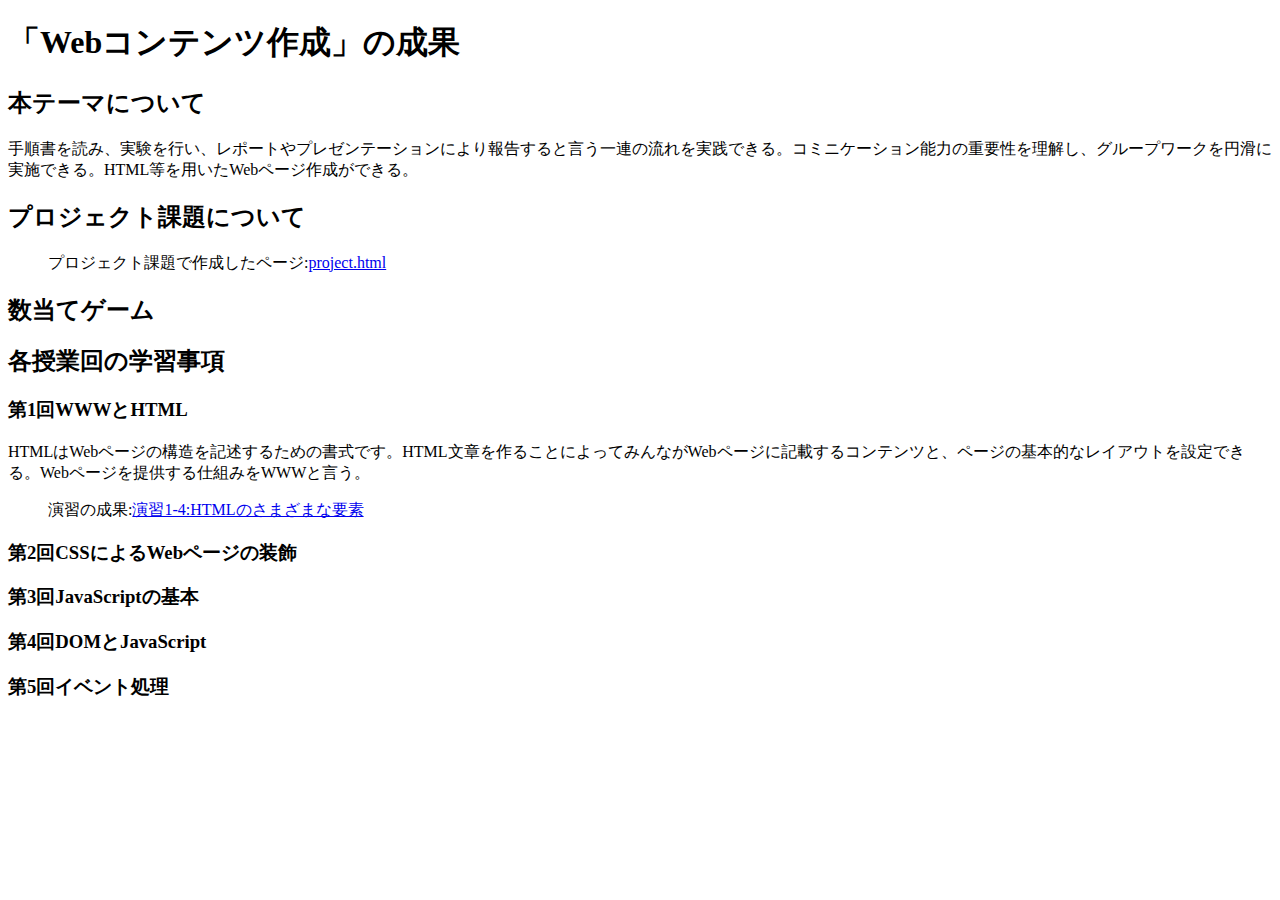
==== index.html @ 6f82a426 "g" ====
<!DOCTYPE html>
<html>
  <head>
    <meta charset="utf-8">
    <title>「Webコンテンツ作成」の成果</title>
  </head>
  <body>
    <h1>「Webコンテンツ作成」の成果</h1>
    <h2>本テーマについて</h2>
    手順書を読み、実験を行い、レポートやプレゼンテーションにより報告すると言う一連の流れを実践できる。コミニケーション能力の重要性を理解し、グループワークを円滑に実施できる。HTML等を用いたWebページ作成ができる。
    <h2>プロジェクト課題について</h2>
    <ul>
      プロジェクト課題で作成したページ:<a href="project.html"
      title="project.html"
      target="_blank">project.html</a>
    </ul>

    <h2>数当てゲーム</h2>

    <h2>各授業回の学習事項</h2>

    <h3>第1回WWWとHTML</h3>
    HTMLはWebページの構造を記述するための書式です。HTML文章を作ることによってみんながWebページに記載するコンテンツと、ページの基本的なレイアウトを設定できる。Webページを提供する仕組みをWWWと言う。
    <ul>
	    演習の成果:<a href="practice-html/elements.html"
			title="演習1-4:HTMLのさまざまな要素"
			target="_blank">演習1-4:HTMLのさまざまな要素</a>
				
		</ul>
    
    <h3>第2回CSSによるWebページの装飾</h3>
    <h3>第3回JavaScriptの基本</h3>
    <h3>第4回DOMとJavaScript</h3>
    <h3>第5回イベント処理</h3>
  </body>
</html>
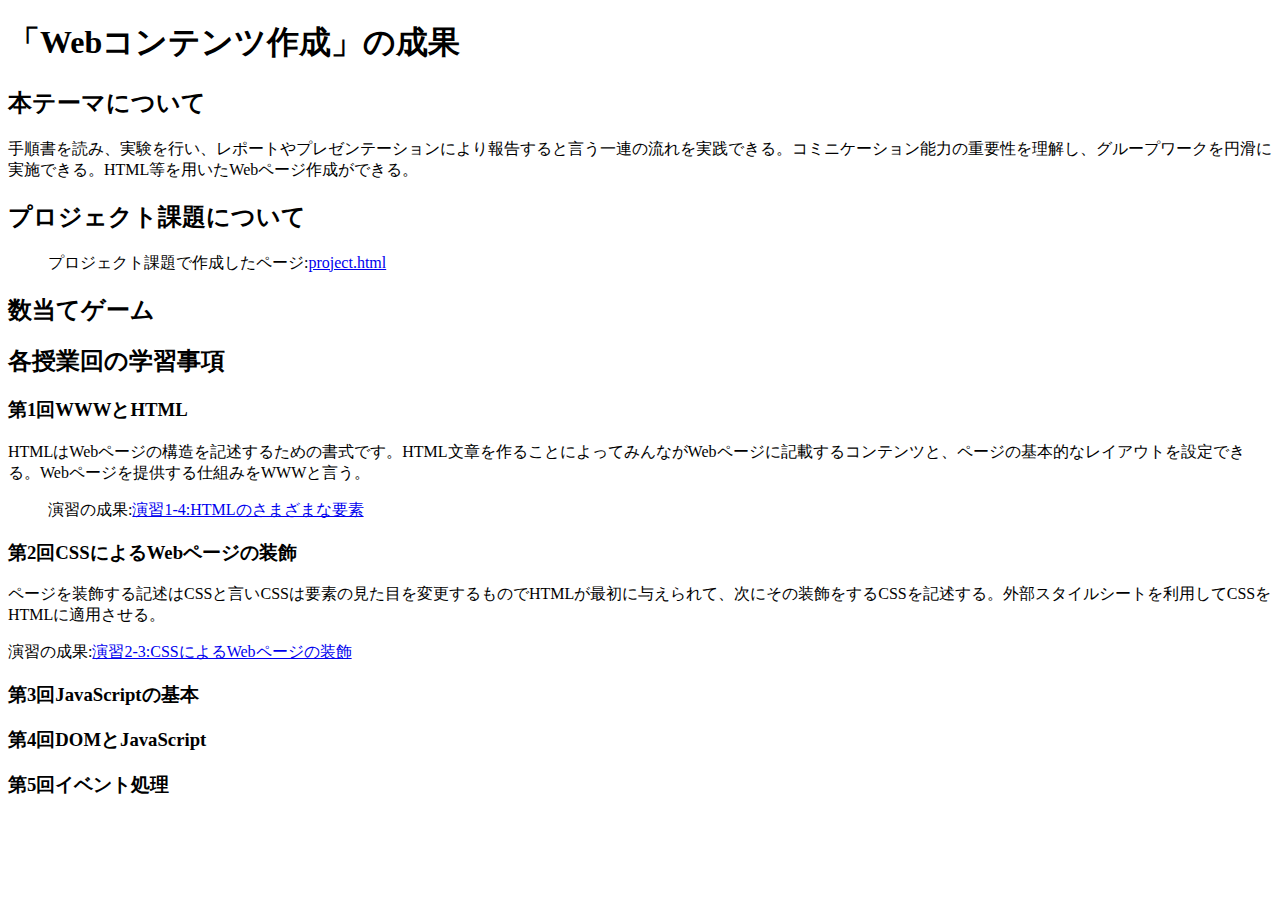
==== commit a9fac9ff: "あ" ====
--- a/index.html
+++ b/index.html
@@ -3,6 +3,7 @@
   <head>
     <meta charset="utf-8">
     <title>「Webコンテンツ作成」の成果</title>
+    <link rel="stylesheet" href="index.css">
   </head>
   <body>
     <h1>「Webコンテンツ作成」の成果</h1>
@@ -29,6 +30,10 @@
 		</ul>
     
     <h3>第2回CSSによるWebページの装飾</h3>
+    <p>ページを装飾する記述はCSSと言いCSSは要素の見た目を変更するものでHTMLが最初に与えられて、次にその装飾をするCSSを記述する。外部スタイルシートを利用してCSSをHTMLに適用させる。</p>
+    演習の成果:<a href="practice-css/browser-intro.html"
+    title="演習2-3:CSSによるWebページの装飾"
+    target="_blank">演習2-3:CSSによるWebページの装飾</a>
     <h3>第3回JavaScriptの基本</h3>
     <h3>第4回DOMとJavaScript</h3>
     <h3>第5回イベント処理</h3>
--- a/index.css
+++ b/index.css
@@ -0,0 +1,4 @@
+h1 {
+    color:black;
+    text-shadow: white 1px 0 10px;
+}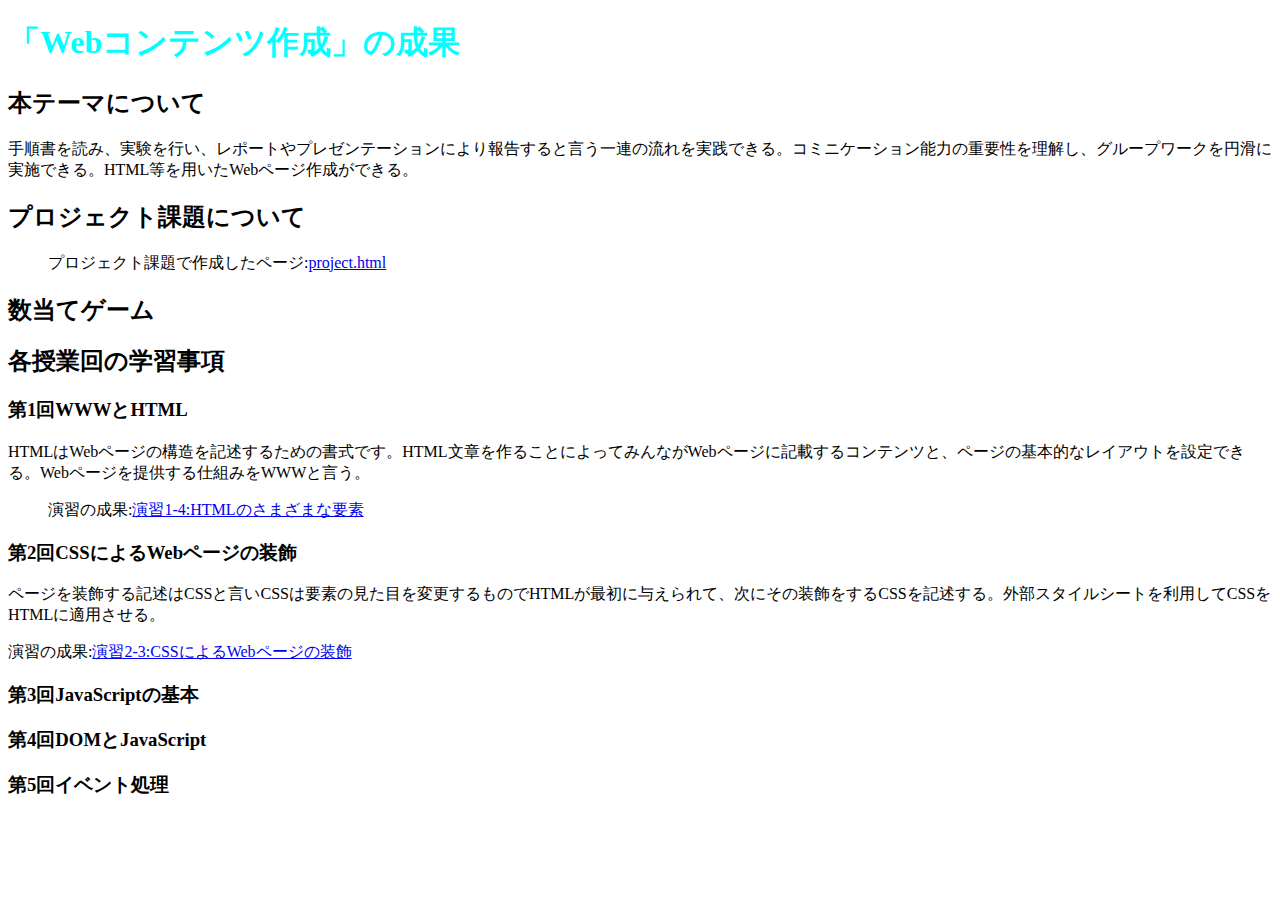
==== commit 7407db04: "sa" ====
--- a/index.html
+++ b/index.html
@@ -17,7 +17,9 @@
     </ul>
 
     <h2>数当てゲーム</h2>
-
+    <p>
+      
+    </p>
     <h2>各授業回の学習事項</h2>
 
     <h3>第1回WWWとHTML</h3>
--- a/index.css
+++ b/index.css
@@ -1,4 +1,7 @@
 h1 {
-    color:black;
-    text-shadow: white 1px 0 10px;
+    color:aqua;
+    background-color: white;
+}
+h2{
+    
 }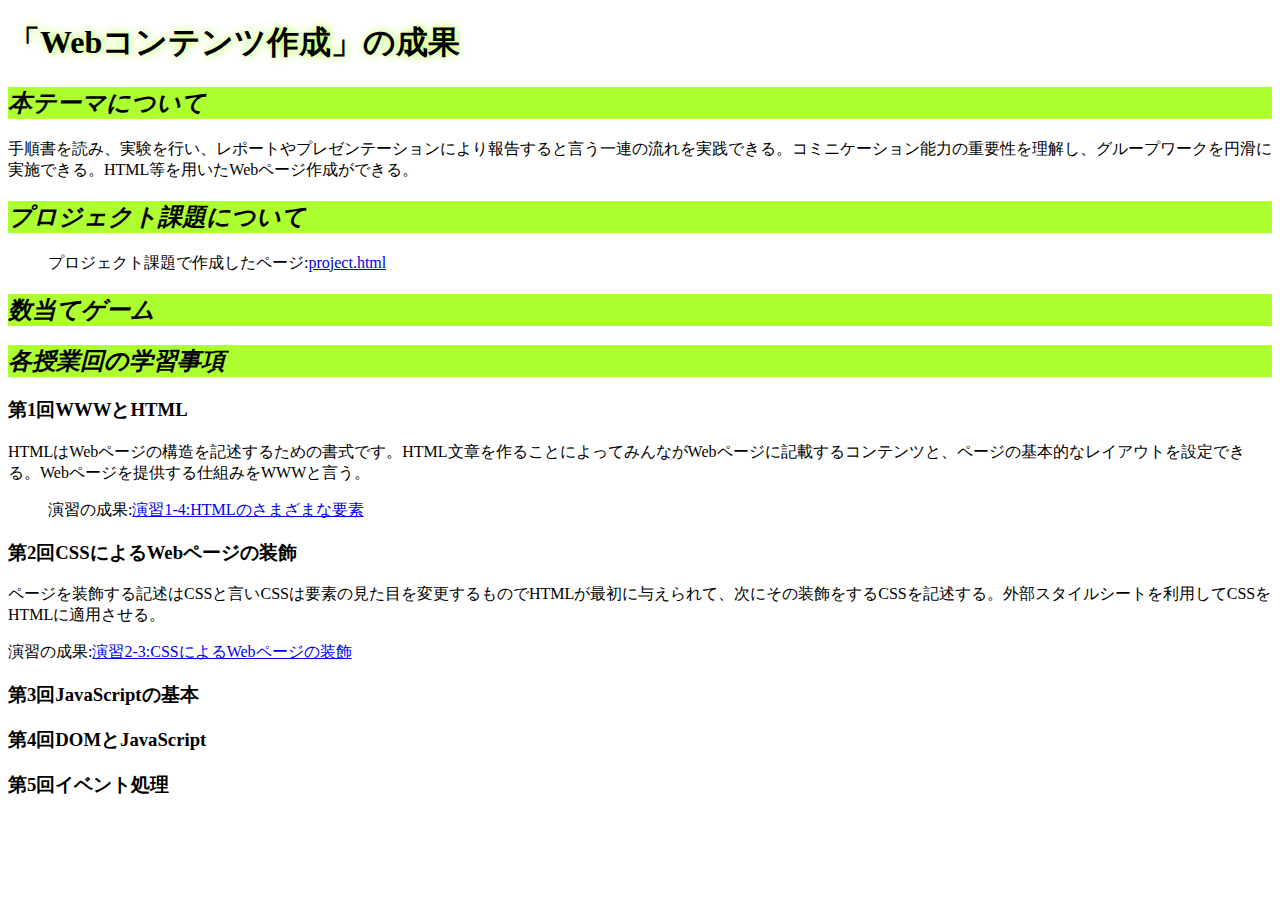
==== commit 351d623c: "df" ====
--- a/index.html
+++ b/index.html
@@ -8,7 +8,7 @@
   <body>
     <h1>「Webコンテンツ作成」の成果</h1>
     <h2>本テーマについて</h2>
-    手順書を読み、実験を行い、レポートやプレゼンテーションにより報告すると言う一連の流れを実践できる。コミニケーション能力の重要性を理解し、グループワークを円滑に実施できる。HTML等を用いたWebページ作成ができる。
+    <p>手順書を読み、実験を行い、レポートやプレゼンテーションにより報告すると言う一連の流れを実践できる。コミニケーション能力の重要性を理解し、グループワークを円滑に実施できる。HTML等を用いたWebページ作成ができる。</p>
     <h2>プロジェクト課題について</h2>
     <ul>
       プロジェクト課題で作成したページ:<a href="project.html"
@@ -18,12 +18,12 @@
 
     <h2>数当てゲーム</h2>
     <p>
-      
+
     </p>
     <h2>各授業回の学習事項</h2>
 
     <h3>第1回WWWとHTML</h3>
-    HTMLはWebページの構造を記述するための書式です。HTML文章を作ることによってみんながWebページに記載するコンテンツと、ページの基本的なレイアウトを設定できる。Webページを提供する仕組みをWWWと言う。
+    <p>HTMLはWebページの構造を記述するための書式です。HTML文章を作ることによってみんながWebページに記載するコンテンツと、ページの基本的なレイアウトを設定できる。Webページを提供する仕組みをWWWと言う。</p>
     <ul>
 	    演習の成果:<a href="practice-html/elements.html"
 			title="演習1-4:HTMLのさまざまな要素"
--- a/index.css
+++ b/index.css
@@ -1,7 +1,9 @@
 h1 {
-    color:aqua;
-    background-color: white;
+    color:black;
+    text-shadow: greenyellow 1px 0 10px;
 }
 h2{
-    
+    font-style:italic;
+    background-color:greenyellow;
+
 }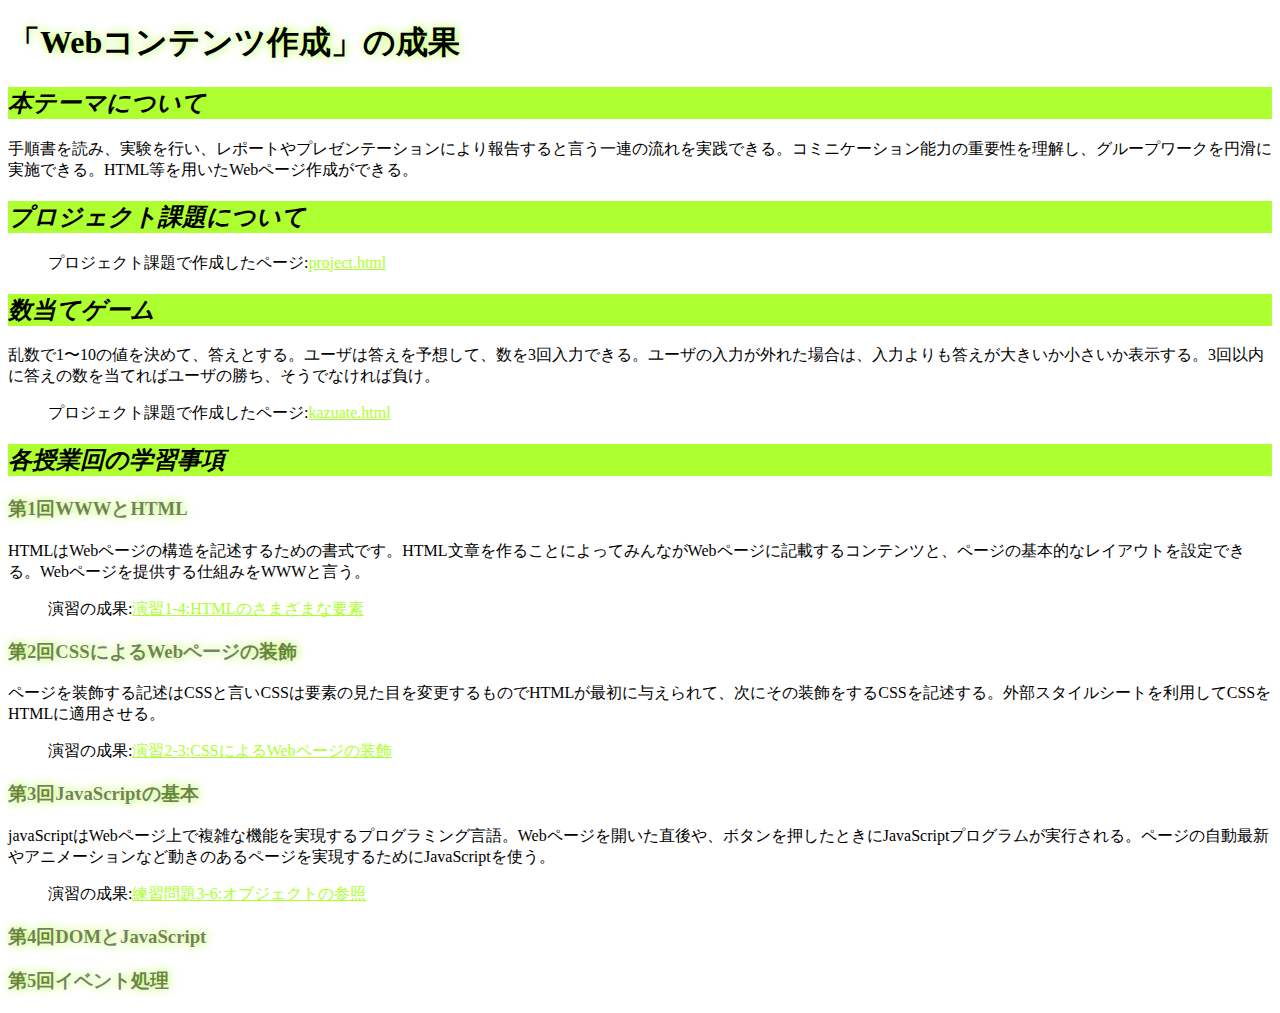
==== commit 06e18f88: "hw" ====
--- a/index.html
+++ b/index.html
@@ -17,6 +17,12 @@
     </ul>
 
     <h2>数当てゲーム</h2>
+    <p>乱数で1〜10の値を決めて、答えとする。ユーザは答えを予想して、数を3回入力できる。ユーザの入力が外れた場合は、入力よりも答えが大きいか小さいか表示する。3回以内に答えの数を当てればユーザの勝ち、そうでなければ負け。</p>
+    <ul>
+      プロジェクト課題で作成したページ:<a href="kazuate.html"
+      title="kazuate.html"
+      target="_blank">kazuate.html</a>
+    </ul>
     <p>
 
     </p>
@@ -33,10 +39,18 @@
     
     <h3>第2回CSSによるWebページの装飾</h3>
     <p>ページを装飾する記述はCSSと言いCSSは要素の見た目を変更するものでHTMLが最初に与えられて、次にその装飾をするCSSを記述する。外部スタイルシートを利用してCSSをHTMLに適用させる。</p>
-    演習の成果:<a href="practice-css/browser-intro.html"
-    title="演習2-3:CSSによるWebページの装飾"
-    target="_blank">演習2-3:CSSによるWebページの装飾</a>
+    <ul> 演習の成果:<a href="practice-css/browser-intro.html"
+      title="演習2-3:CSSによるWebページの装飾"
+      target="_blank">演習2-3:CSSによるWebページの装飾</a>
+    </ul>
+
     <h3>第3回JavaScriptの基本</h3>
+    <p>javaScriptはWebページ上で複雑な機能を実現するプログラミング言語。Webページを開いた直後や、ボタンを押したときにJavaScriptプログラムが実行される。ページの自動最新やアニメーションなど動きのあるページを実現するためにJavaScriptを使う。</p>
+    <ul>演習の成果:<a href="practice-js/obj-practice.html"
+      title="練習問題3-6:オブジェクトの参照"
+      target="_blank">練習問題3-6:オブジェクトの参照</a>
+  </ul>
+
     <h3>第4回DOMとJavaScript</h3>
     <h3>第5回イベント処理</h3>
   </body>
--- a/index.css
+++ b/index.css
@@ -6,4 +6,21 @@
     font-style:italic;
     background-color:greenyellow;
 
+}
+a:link {
+    color:greenyellow;
+}
+a:visited {
+    color:green;
+}
+a:hover {
+    text-decoration:none;
+}
+h3 {
+    color:rgba(0, 0, 0, 0.503);
+    text-shadow: greenyellow 1px 0 10px;
+
+}
+p {
+    font-family: serif;
 }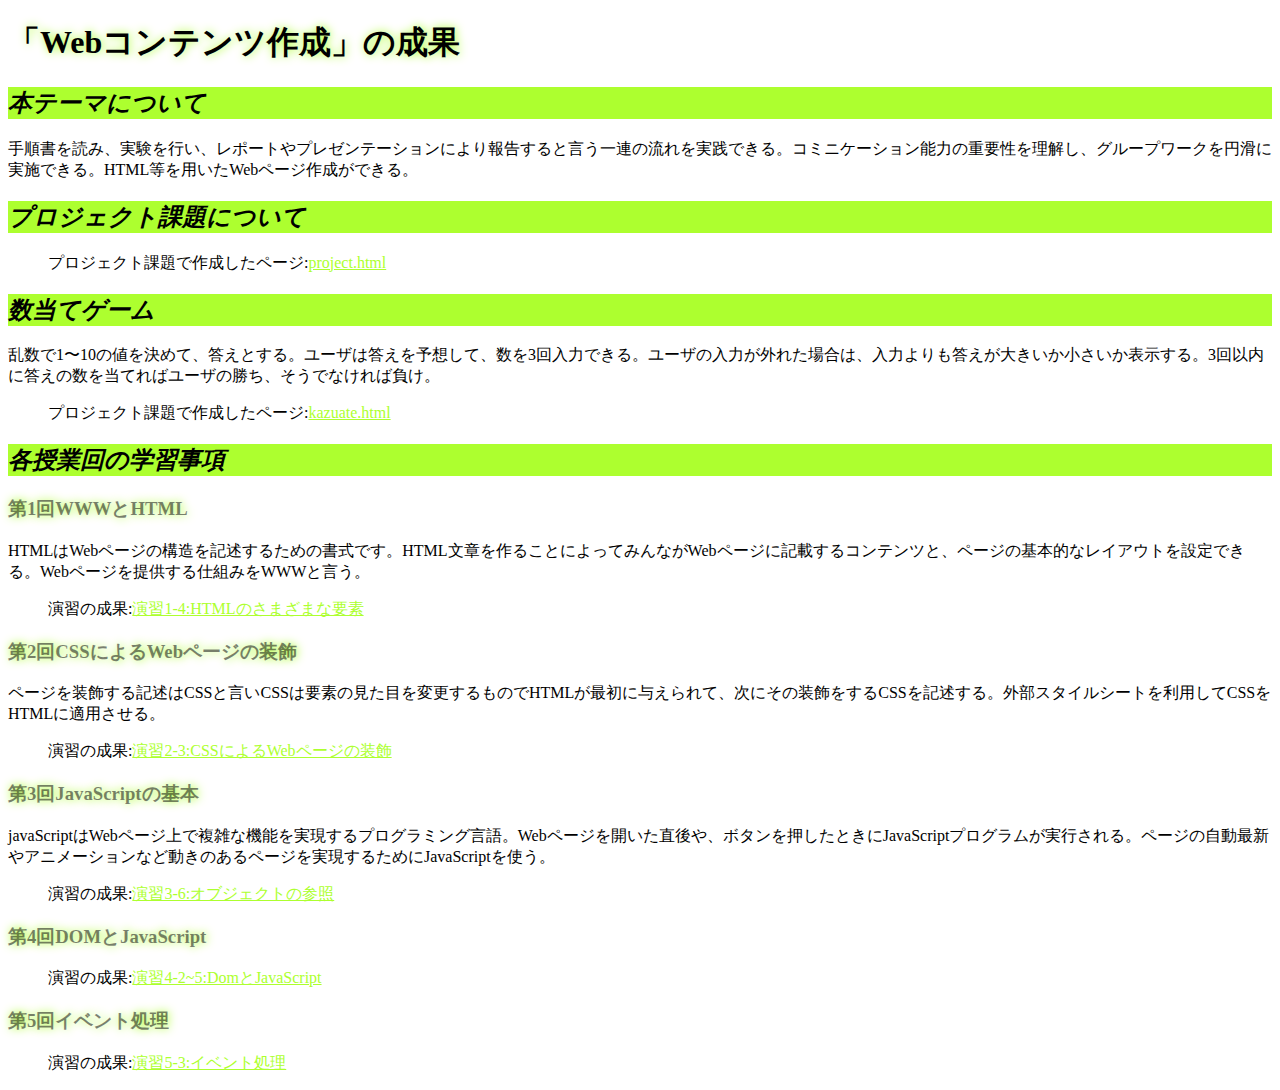
==== commit 16d301dc: "f" ====
--- a/index.html
+++ b/index.html
@@ -47,11 +47,21 @@
     <h3>第3回JavaScriptの基本</h3>
     <p>javaScriptはWebページ上で複雑な機能を実現するプログラミング言語。Webページを開いた直後や、ボタンを押したときにJavaScriptプログラムが実行される。ページの自動最新やアニメーションなど動きのあるページを実現するためにJavaScriptを使う。</p>
     <ul>演習の成果:<a href="practice-js/obj-practice.html"
-      title="練習問題3-6:オブジェクトの参照"
-      target="_blank">練習問題3-6:オブジェクトの参照</a>
+      title="演習3-6:オブジェクトの参照"
+      target="_blank">演習3-6:オブジェクトの参照</a>
   </ul>
 
     <h3>第4回DOMとJavaScript</h3>
+    <p></p>
+    <ul>演習の成果:<a href="practice-dom/dom-exercise.html"
+      title="演習4-2~4-5:DomとJavaScript"
+      target="_blank">演習4-2~5:DomとJavaScript</a>
+    </ul>
     <h3>第5回イベント処理</h3>
+    <p></p>
+    <ul>演習の成果:<a href="practice-event/event-list.html"
+      title="演習5-3:イベント処理"
+      target="_blank">演習5-3:イベント処理</a>
+    </ul>
   </body>
 </html>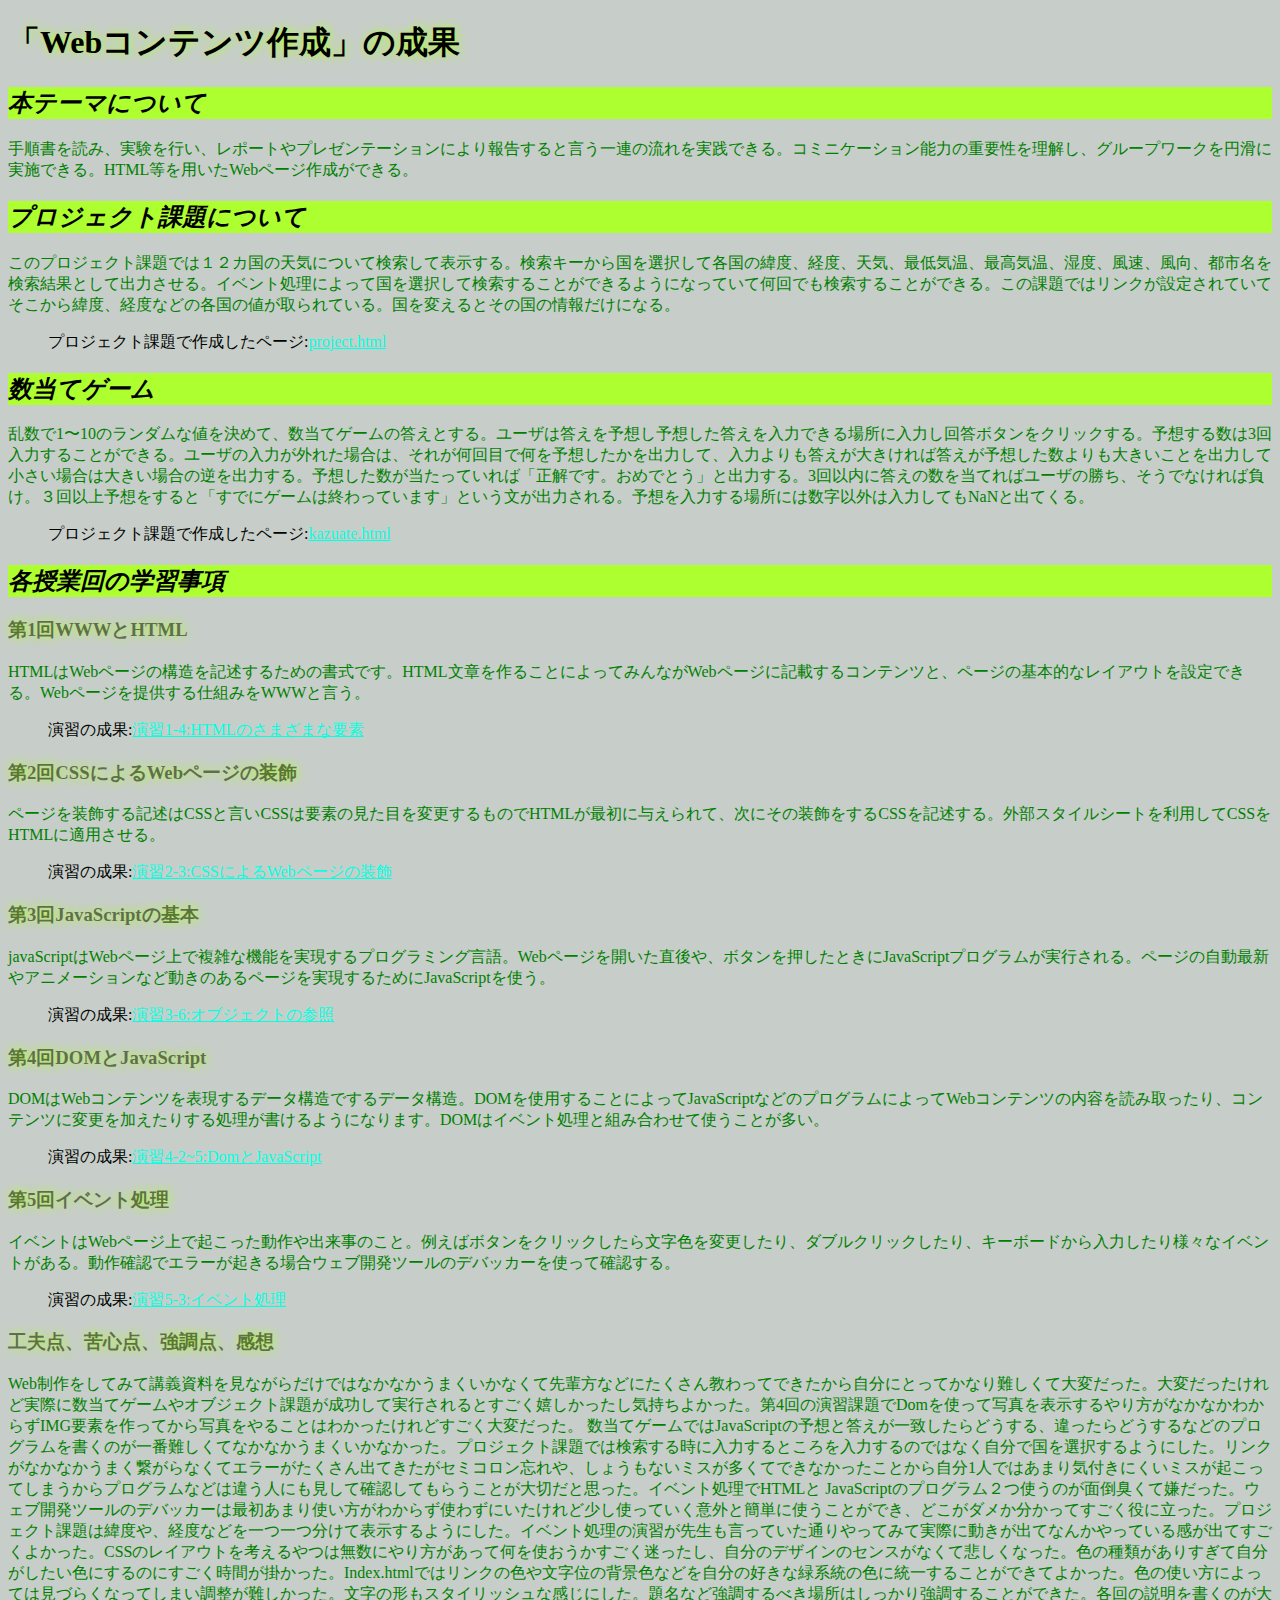
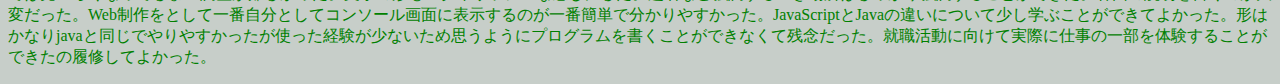
==== commit 82e63407: "as" ====
--- a/index.html
+++ b/index.html
@@ -10,6 +10,7 @@
     <h2>本テーマについて</h2>
     <p>手順書を読み、実験を行い、レポートやプレゼンテーションにより報告すると言う一連の流れを実践できる。コミニケーション能力の重要性を理解し、グループワークを円滑に実施できる。HTML等を用いたWebページ作成ができる。</p>
     <h2>プロジェクト課題について</h2>
+    <p>このプロジェクト課題では１２カ国の天気について検索して表示する。検索キーから国を選択して各国の緯度、経度、天気、最低気温、最高気温、湿度、風速、風向、都市名を検索結果として出力させる。イベント処理によって国を選択して検索することができるようになっていて何回でも検索することができる。この課題ではリンクが設定されていてそこから緯度、経度などの各国の値が取られている。国を変えるとその国の情報だけになる。</p>
     <ul>
       プロジェクト課題で作成したページ:<a href="project.html"
       title="project.html"
@@ -17,7 +18,7 @@
     </ul>
 
     <h2>数当てゲーム</h2>
-    <p>乱数で1〜10の値を決めて、答えとする。ユーザは答えを予想して、数を3回入力できる。ユーザの入力が外れた場合は、入力よりも答えが大きいか小さいか表示する。3回以内に答えの数を当てればユーザの勝ち、そうでなければ負け。</p>
+    <p>乱数で1〜10のランダムな値を決めて、数当てゲームの答えとする。ユーザは答えを予想し予想した答えを入力できる場所に入力し回答ボタンをクリックする。予想する数は3回入力することができる。ユーザの入力が外れた場合は、それが何回目で何を予想したかを出力して、入力よりも答えが大きければ答えが予想した数よりも大きいことを出力して小さい場合は大きい場合の逆を出力する。予想した数が当たっていれば「正解です。おめでとう」と出力する。3回以内に答えの数を当てればユーザの勝ち、そうでなければ負け。３回以上予想をすると「すでにゲームは終わっています」という文が出力される。予想を入力する場所には数字以外は入力してもNaNと出てくる。</p>
     <ul>
       プロジェクト課題で作成したページ:<a href="kazuate.html"
       title="kazuate.html"
@@ -52,16 +53,19 @@
   </ul>
 
     <h3>第4回DOMとJavaScript</h3>
-    <p></p>
+    <p>DOMはWebコンテンツを表現するデータ構造でするデータ構造。DOMを使用することによってJavaScriptなどのプログラムによってWebコンテンツの内容を読み取ったり、コンテンツに変更を加えたりする処理が書けるようになります。DOMはイベント処理と組み合わせて使うことが多い。
+    </p>
     <ul>演習の成果:<a href="practice-dom/dom-exercise.html"
       title="演習4-2~4-5:DomとJavaScript"
       target="_blank">演習4-2~5:DomとJavaScript</a>
     </ul>
     <h3>第5回イベント処理</h3>
-    <p></p>
+    <p>イベントはWebページ上で起こった動作や出来事のこと。例えばボタンをクリックしたら文字色を変更したり、ダブルクリックしたり、キーボードから入力したり様々なイベントがある。動作確認でエラーが起きる場合ウェブ開発ツールのデバッカーを使って確認する。</p>
     <ul>演習の成果:<a href="practice-event/event-list.html"
       title="演習5-3:イベント処理"
       target="_blank">演習5-3:イベント処理</a>
     </ul>
+    <h3>工夫点、苦心点、強調点、感想</h3>
+    <p>Web制作をしてみて講義資料を見ながらだけではなかなかうまくいかなくて先輩方などにたくさん教わってできたから自分にとってかなり難しくて大変だった。大変だったけれど実際に数当てゲームやオブジェクト課題が成功して実行されるとすごく嬉しかったし気持ちよかった。第4回の演習課題でDomを使って写真を表示するやり方がなかなかわからずIMG要素を作ってから写真をやることはわかったけれどすごく大変だった。 数当てゲームではJavaScriptの予想と答えが一致したらどうする、違ったらどうするなどのプログラムを書くのが一番難しくてなかなかうまくいかなかった。プロジェクト課題では検索する時に入力するところを入力するのではなく自分で国を選択するようにした。リンクがなかなかうまく繋がらなくてエラーがたくさん出てきたがセミコロン忘れや、しょうもないミスが多くてできなかったことから自分1人ではあまり気付きにくいミスが起こってしまうからプログラムなどは違う人にも見して確認してもらうことが大切だと思った。イベント処理でHTMLと JavaScriptのプログラム２つ使うのが面倒臭くて嫌だった。ウェブ開発ツールのデバッカーは最初あまり使い方がわからず使わずにいたけれど少し使っていく意外と簡単に使うことができ、どこがダメか分かってすごく役に立った。プロジェクト課題は緯度や、経度などを一つ一つ分けて表示するようにした。イベント処理の演習が先生も言っていた通りやってみて実際に動きが出てなんかやっている感が出てすごくよかった。CSSのレイアウトを考えるやつは無数にやり方があって何を使おうかすごく迷ったし、自分のデザインのセンスがなくて悲しくなった。色の種類がありすぎて自分がしたい色にするのにすごく時間が掛かった。Index.htmlではリンクの色や文字位の背景色などを自分の好きな緑系統の色に統一することができてよかった。色の使い方によっては見づらくなってしまい調整が難しかった。文字の形もスタイリッシュな感じにした。題名など強調するべき場所はしっかり強調することができた。各回の説明を書くのが大変だった。Web制作をとして一番自分としてコンソール画面に表示するのが一番簡単で分かりやすかった。JavaScriptとJavaの違いについて少し学ぶことができてよかった。形はかなりjavaと同じでやりやすかったが使った経験が少ないため思うようにプログラムを書くことができなくて残念だった。就職活動に向けて実際に仕事の一部を体験することができたの履修してよかった。</p>
   </body>
 </html>--- a/index.css
+++ b/index.css
@@ -8,10 +8,10 @@
 
 }
 a:link {
-    color:greenyellow;
+    color:rgb(6, 254, 225);
 }
 a:visited {
-    color:green;
+    color:rgb(10, 10, 241);
 }
 a:hover {
     text-decoration:none;
@@ -23,4 +23,10 @@
 }
 p {
     font-family: serif;
+}
+body{
+    background-color: #aeb8b0af;
+}
+p{
+    color:green;
 }